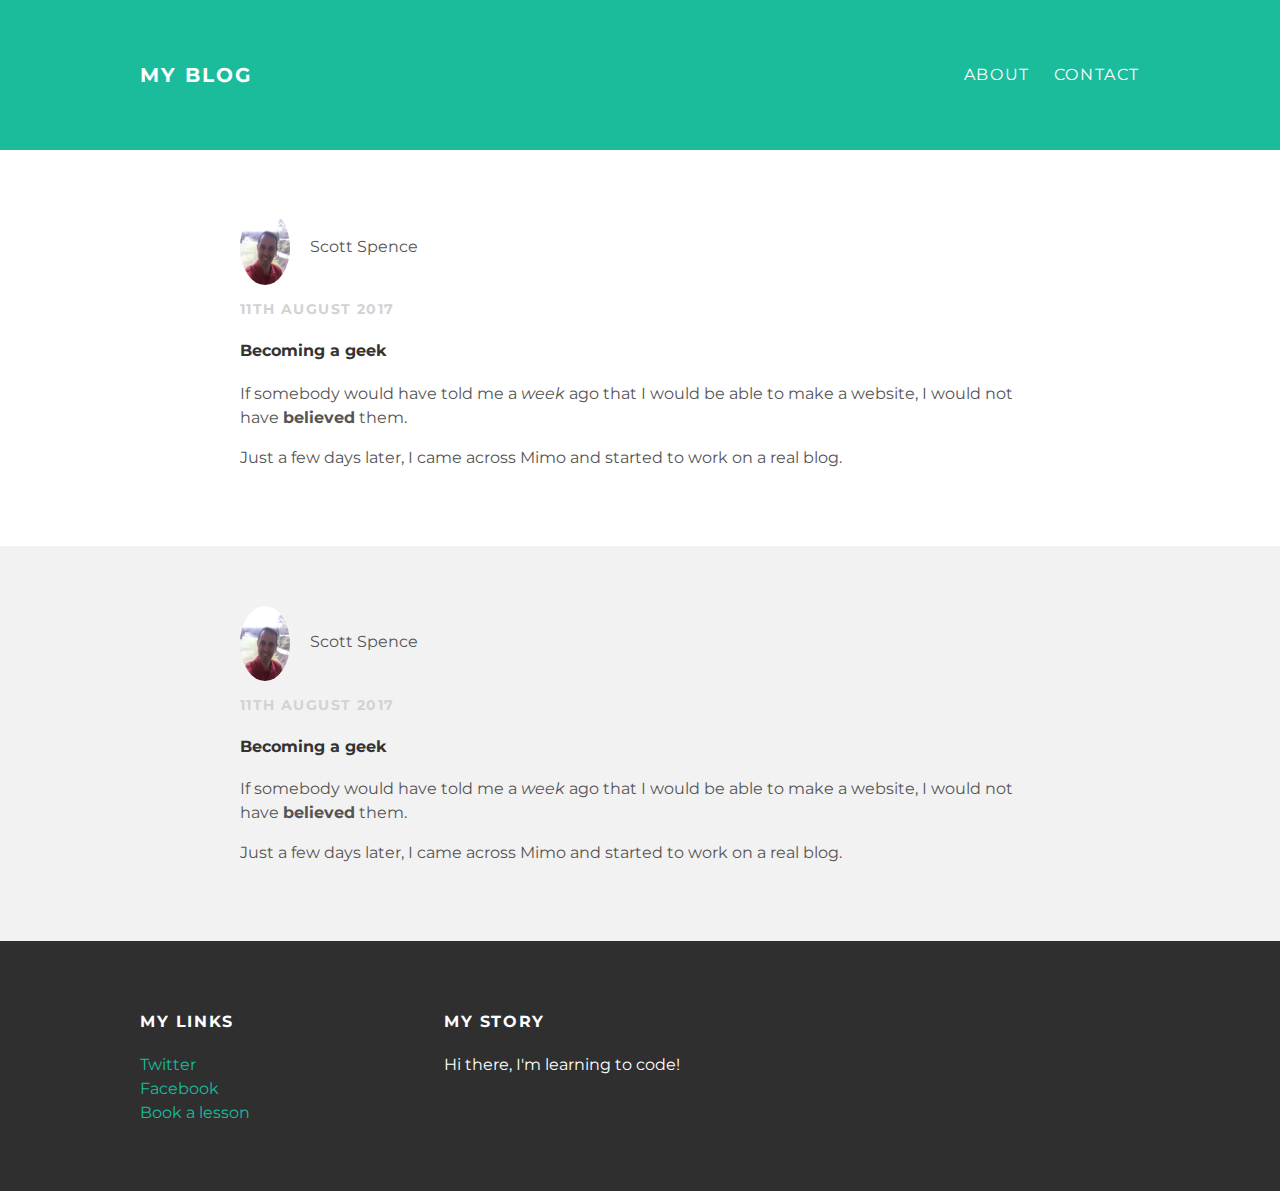
==== index.html @ 08afde85 "Add files via upload" ====
<!DOCTYPE html>
<html>
  <head>
    <title>My Blog</title>
    <link rel="stylesheet" type="text/css" href="styles.css">
  </head>
  <body>
    <div id="header">
      <div class="container">
        <a id="header-title" href="index.html">My Blog</a>
        <ul id="header-nav">
          <li><a href=about.html>About</a></li>
          <li><a href="mailto:rabbiedoo@me.com">Contact</a></li>
        </ul>
      </div>
    </div>
    <div id="content">
      <div class="post-container">
        <div class="post">
          <div class="post-author">
            <img src="IMG_3006.JPG">
            <span>Scott Spence</span>
          </div>
          <p class="post-date">11th August 2017</p>
          <h4 class="post-title">Becoming a geek</h4>
          <div class="post-content">
            <p>If somebody would have told me a <em>week</em> ago that I would be able to make a website, I would not have <strong>believed</strong> them.</p>
            <p>Just a few days later, I came across Mimo and started to work on a real blog.</p>
          </div>
        </div>
      <div class="post-container">
        <div class="post">
          <div class="post-author">
            <img src="IMG_3006.JPG">
            <span>Scott Spence</span>
          </div>
          <p class="post-date">11th August 2017</p>
          <h4 class="post-title">Becoming a geek</h4>
          <div class="post-content">
            <p>If somebody would have told me a <em>week</em> ago that I would be able to make a website, I would not have <strong>believed</strong> them.</p>
            <p>Just a few days later, I came across Mimo and started to work on a real blog.</p>
          </div>
        </div>
      </div>
    </div>
    <div id="footer">
      <div class="container">
        <div class="column">
          <h4>My Links</h4>
          <p>
              <a href="https://twitter.com/scottypro">Twitter</a>
                <br>
              <a href="https://facebook.com/rabbiedoo">Facebook</a>
                <br>
              <a href="http://www.rosevillegolf.com.au/guests/bookings/ViewPublicCalendar.msp?booking_resource_id=321021">Book a lesson</a>
          </p>
        </div>
        <div class="column">
          <h4>My Story</h4>
          <p>Hi there, I'm learning to code!</p>
        </div>
      </div>
    </div>
  </body>
</html>
---- styles.css ----
@import url(http://fonts.googleapis.com/css?family=Montserrat:400,700);
body  {
  color: #555;
  margin: 0;

  font-family: 'Montserrat', sans-serif;
}
#header {
  background-color: #1abc9c;
  height: 150px;
  line-height: 150px;
}
#header a {
  color: white;
  text-decoration: none;
  text-transform: uppercase;
  letter-spacing: 0.1em;
}
#header a:hover {
    color: #222;
}
#header-title  {
  display: block;
  float: left;
  font-size: 20px;
  font-weight: bold;
}
#header-nav  {
  display: block;
  float: right;
  margin-top: 0;
}
#header-nav li {
  display: inline;
  padding-left: 20px;
}
.container {
  max-width: 1000px;
  margin: 0 auto;
}
#footer {
  background-color: #2f2f2f;
  padding: 50px 0;
}
.column {
  min-width: 300px;
  display: inline-block;
  vertical-align: top;
}
#footer h4 {
  color: white;
  text-transform: uppercase;
  letter-spacing: 0.1em;
}
#footer p {
  color: white;
}
a {
  color: #1abc9c;
  text-decoration: none;
}
a:hover {
  color: #f6a623;
}
.post, .about {
  max-width: 800px;
  margin: 0 auto;
  padding: 60px 0;
}
.post-author img {
  width: 50px;
  height: 75px;
  vertical-align: middle;
}
.post-author > span {
  margin-left: 16px;
}
.post-date {
  color: #d2d2d2;

  font-size: 14px;
  font-weight: bold;
  text-transform: uppercase;
  letter-spacing: 0.1em;
}
h1, h2, h3, h4 {
  color: #333;
}
p {
  line-height: 1.5;
}
.about {
  text-align: center;
}
.post-author img,
.about-author img {
  border-radius: 50%;
}
.post-container:nth-child(even) {
  background-color: #f2f2f2;
}
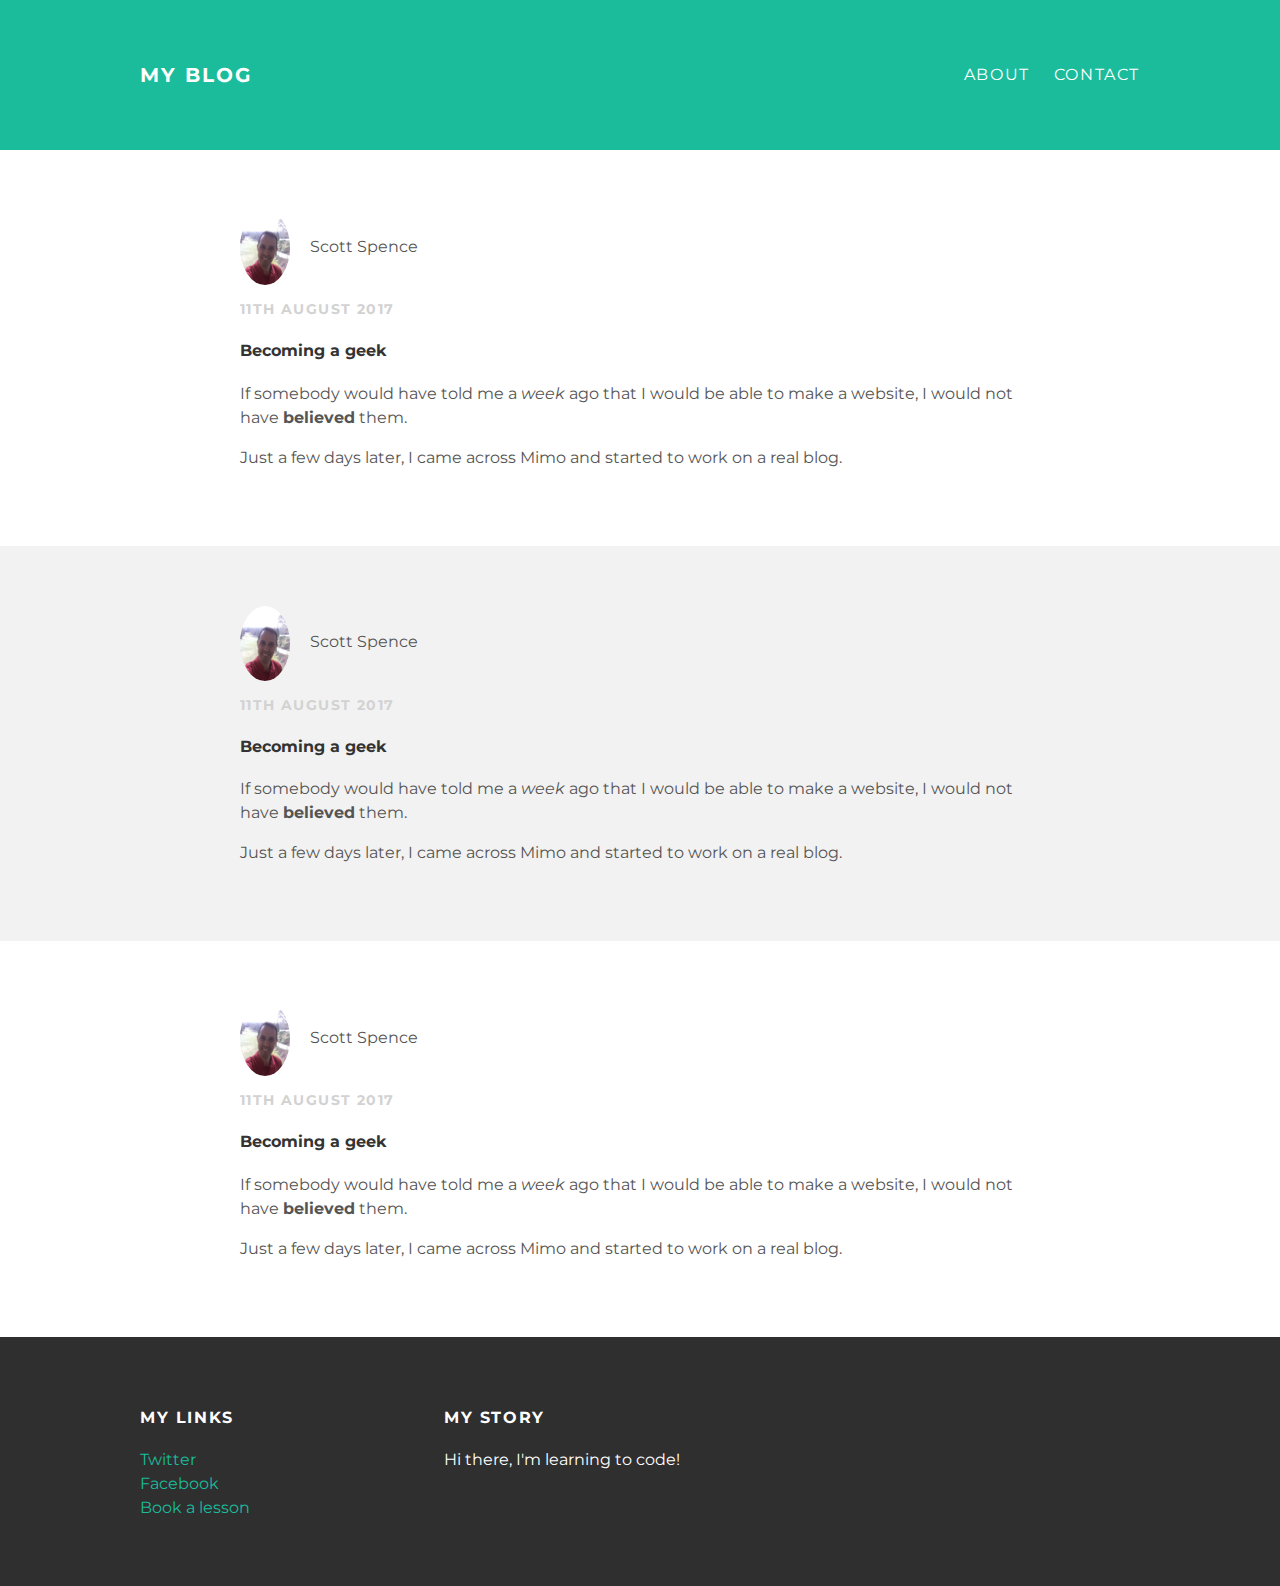
==== commit c4f28f5f: "Update index.html" ====
--- a/index.html
+++ b/index.html
@@ -42,7 +42,20 @@
           </div>
         </div>
       </div>
-    </div>
+        <div class="post-container">
+        <div class="post">
+          <div class="post-author">
+            <img src="IMG_3006.JPG">
+            <span>Scott Spence</span>
+          </div>
+          <p class="post-date">11th August 2017</p>
+          <h4 class="post-title">Becoming a geek</h4>
+          <div class="post-content">
+            <p>If somebody would have told me a <em>week</em> ago that I would be able to make a website, I would not have <strong>believed</strong> them.</p>
+            <p>Just a few days later, I came across Mimo and started to work on a real blog.</p>
+          </div>
+        </div>
+      </div>
     <div id="footer">
       <div class="container">
         <div class="column">
